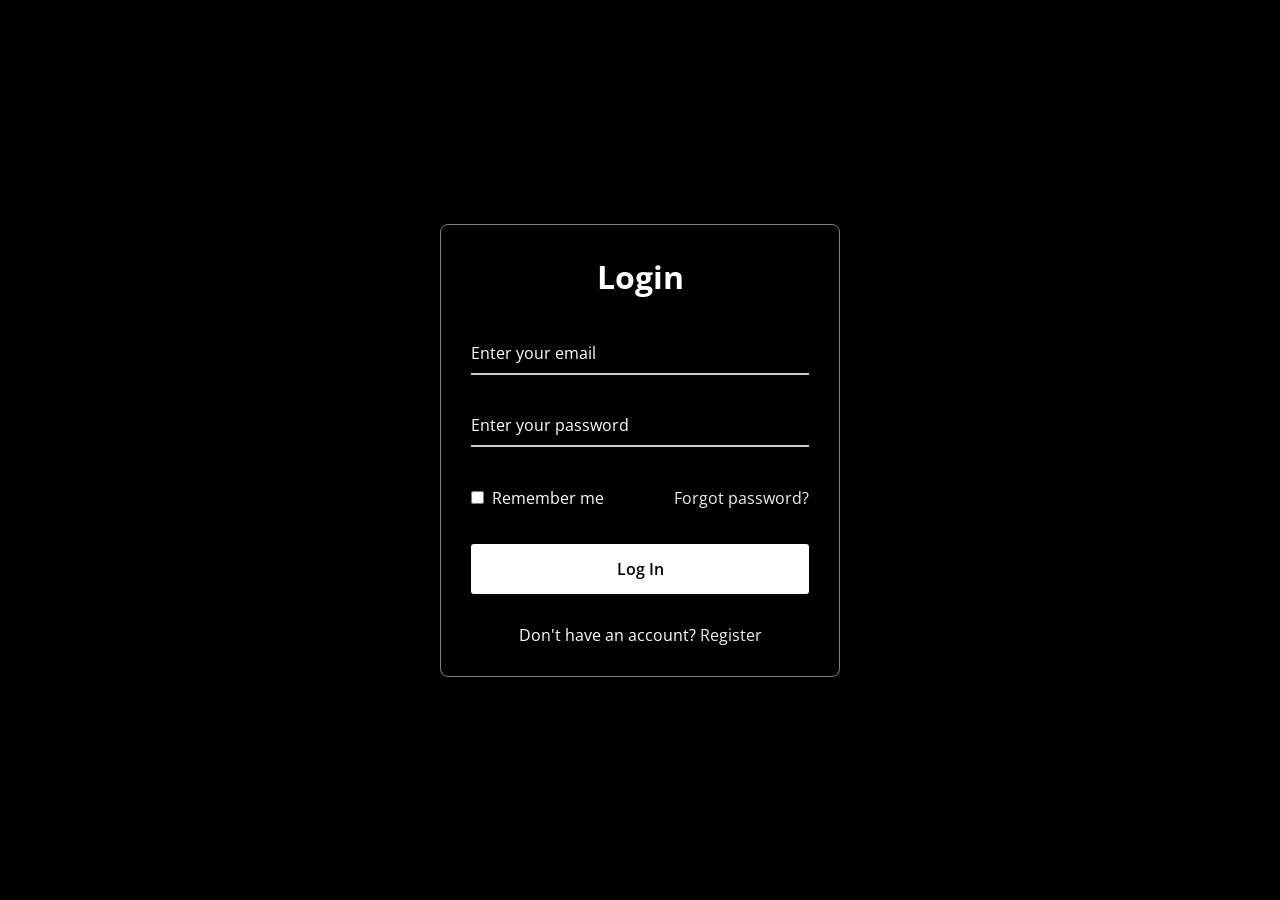
==== login/index.html @ d8373593 "Add files via upload" ====
<!DOCTYPE html>
<!-- Coding By CodingNepal - www.codingnepalweb.com -->
<html>
<head>
  <meta charset="UTF-8">
  <meta name="viewport" content="width=device-width, initial-scale=1.0">
  <title>Glassmorphism Login Form | CodingNepal</title>
  <link rel="stylesheet" href="style.css">
</head>
<body>
  <div class="wrapper">
    <form action="#">
      <h2>Login</h2>
        <div class="input-field">
        <input type="text" required>
        <label>Enter your email</label>
      </div>
      <div class="input-field">
        <input type="password" required>
        <label>Enter your password</label>
      </div>
      <div class="forget">
        <label for="remember">
          <input type="checkbox" id="remember">
          <p>Remember me</p>
        </label>
        <a href="#">Forgot password?</a>
      </div>
      <button type="submit">Log In</button>
      <div class="register">
        <p>Don't have an account? <a href="#">Register</a></p>
      </div>
    </form>
  </div>
</body>
</html>
---- login/style.css ----
@import url("https://fonts.googleapis.com/css2?family=Open+Sans:wght@200;300;400;500;600;700&display=swap");

* {
  margin: 0;
  padding: 0;
  box-sizing: border-box;
  font-family: "Open Sans", sans-serif;
}

body {
  display: flex;
  align-items: center;
  justify-content: center;
  min-height: 100vh;
  width: 100%;
  padding: 0 10px;
}

body::before {
  content: "";
  position: absolute;
  width: 100%;
  height: 100%;
  background: url("hero-bg.jpg"), #000;
  background-position: center;
  background-size: cover;
}

.wrapper {
  width: 400px;
  border-radius: 8px;
  padding: 30px;
  text-align: center;
  border: 1px solid rgba(255, 255, 255, 0.5);
  backdrop-filter: blur(9px);
  -webkit-backdrop-filter: blur(9px);
}

form {
  display: flex;
  flex-direction: column;
}

h2 {
  font-size: 2rem;
  margin-bottom: 20px;
  color: #fff;
}

.input-field {
  position: relative;
  border-bottom: 2px solid #ccc;
  margin: 15px 0;
}

.input-field label {
  position: absolute;
  top: 50%;
  left: 0;
  transform: translateY(-50%);
  color: #fff;
  font-size: 16px;
  pointer-events: none;
  transition: 0.15s ease;
}

.input-field input {
  width: 100%;
  height: 40px;
  background: transparent;
  border: none;
  outline: none;
  font-size: 16px;
  color: #fff;
}

.input-field input:focus~label,
.input-field input:valid~label {
  font-size: 0.8rem;
  top: 10px;
  transform: translateY(-120%);
}

.forget {
  display: flex;
  align-items: center;
  justify-content: space-between;
  margin: 25px 0 35px 0;
  color: #fff;
}

#remember {
  accent-color: #fff;
}

.forget label {
  display: flex;
  align-items: center;
}

.forget label p {
  margin-left: 8px;
}

.wrapper a {
  color: #efefef;
  text-decoration: none;
}

.wrapper a:hover {
  text-decoration: underline;
}

button {
  background: #fff;
  color: #000;
  font-weight: 600;
  border: none;
  padding: 12px 20px;
  cursor: pointer;
  border-radius: 3px;
  font-size: 16px;
  border: 2px solid transparent;
  transition: 0.3s ease;
}

button:hover {
  color: #fff;
  border-color: #fff;
  background: rgba(255, 255, 255, 0.15);
}

.register {
  text-align: center;
  margin-top: 30px;
  color: #fff;
}
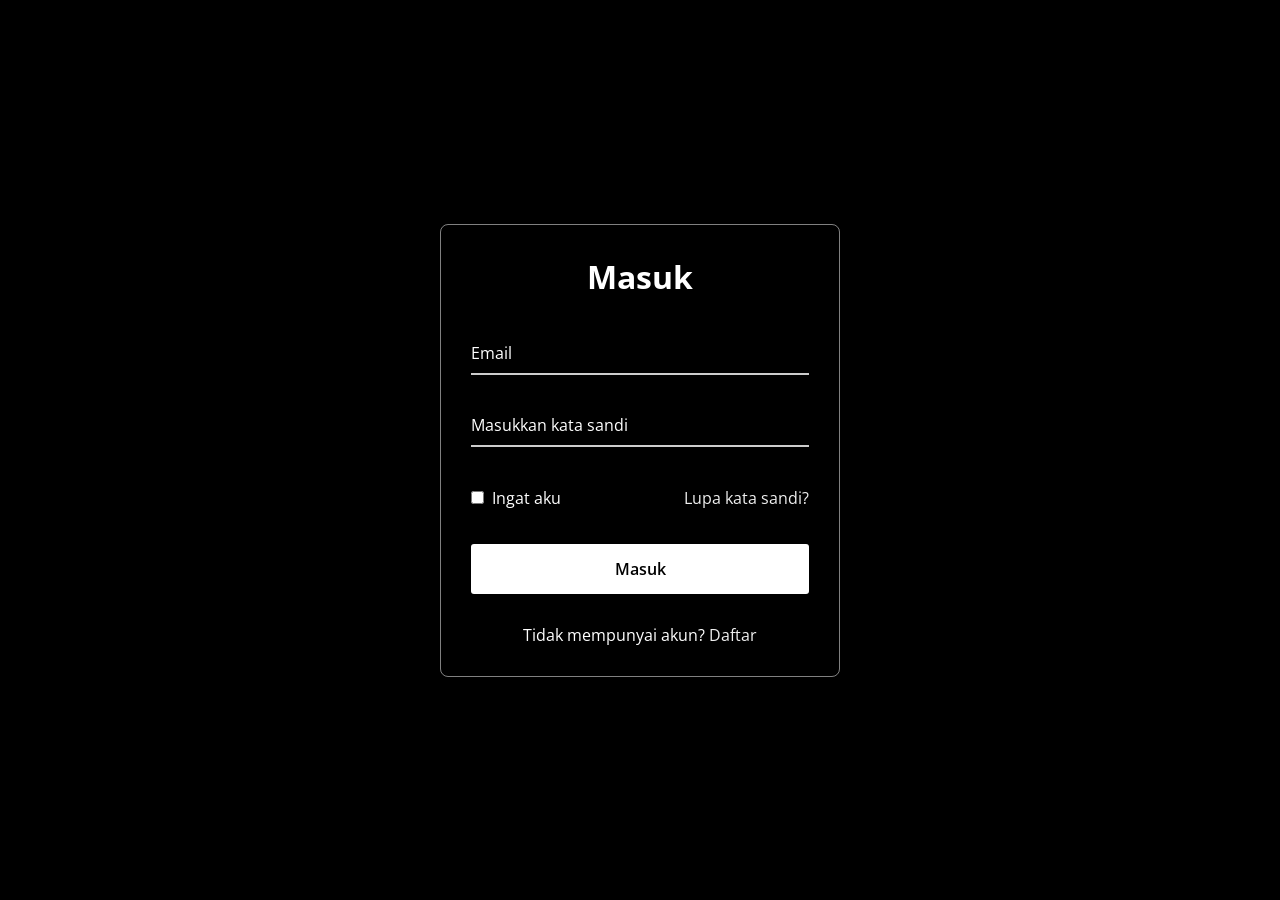
==== commit 09d44568: "Update index.html" ====
--- a/login/index.html
+++ b/login/index.html
@@ -4,33 +4,33 @@
 <head>
   <meta charset="UTF-8">
   <meta name="viewport" content="width=device-width, initial-scale=1.0">
-  <title>Glassmorphism Login Form | CodingNepal</title>
+  <title>Masuk PsikoChizz</title>
   <link rel="stylesheet" href="style.css">
 </head>
 <body>
   <div class="wrapper">
     <form action="#">
-      <h2>Login</h2>
+      <h2>Masuk</h2>
         <div class="input-field">
         <input type="text" required>
-        <label>Enter your email</label>
+        <label>Email</label>
       </div>
       <div class="input-field">
         <input type="password" required>
-        <label>Enter your password</label>
+        <label>Masukkan kata sandi</label>
       </div>
       <div class="forget">
         <label for="remember">
           <input type="checkbox" id="remember">
-          <p>Remember me</p>
+          <p>Ingat aku</p>
         </label>
-        <a href="#">Forgot password?</a>
+        <a href="#">Lupa kata sandi?</a>
       </div>
-      <button type="submit">Log In</button>
+      <button type="submit">Masuk</button>
       <div class="register">
-        <p>Don't have an account? <a href="#">Register</a></p>
+        <p>Tidak mempunyai akun? <a href="#">Daftar</a></p>
       </div>
     </form>
   </div>
 </body>
-</html>+</html>
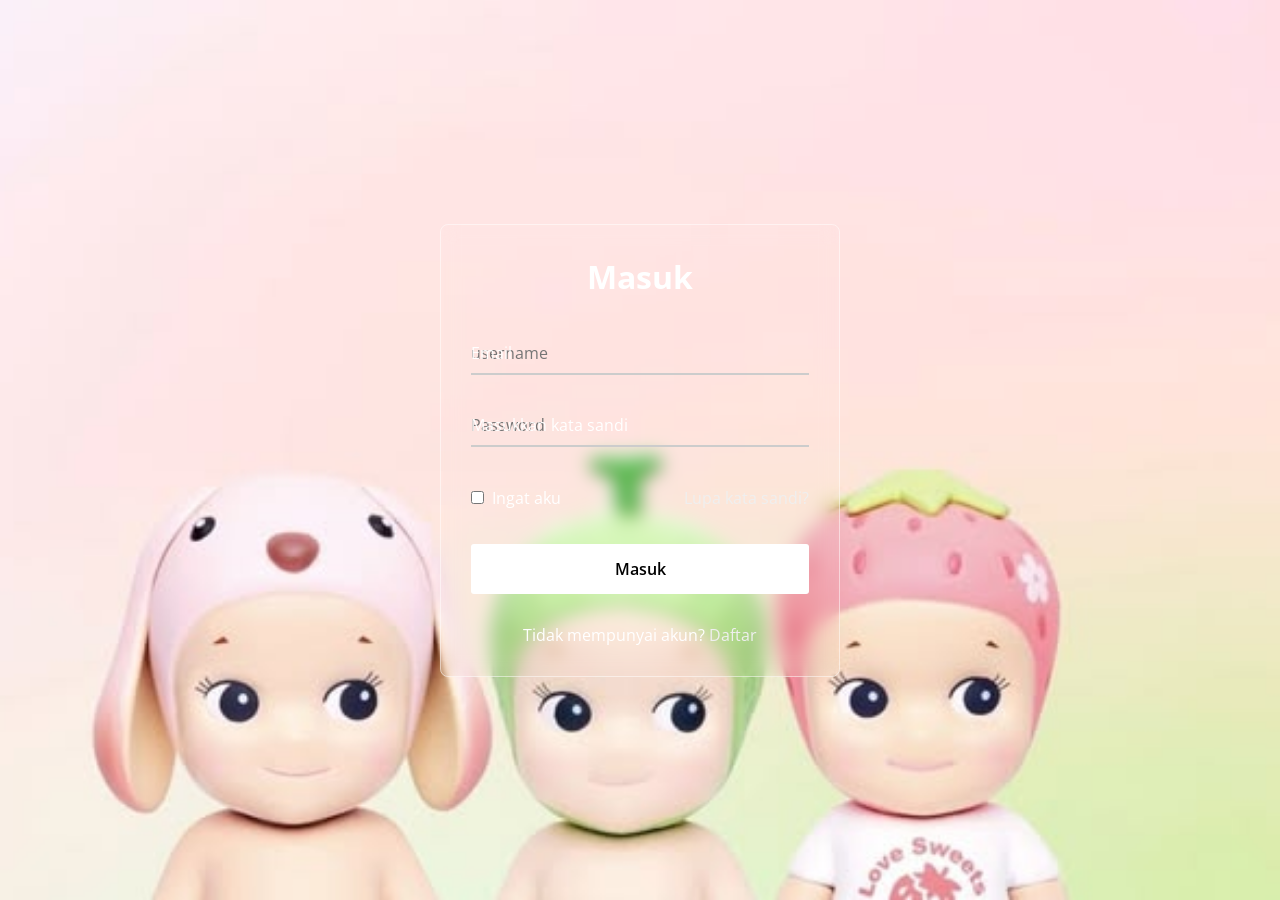
==== commit 7e90605e: "Update index.html" ====
--- a/login/index.html
+++ b/login/index.html
@@ -9,16 +9,22 @@
 </head>
 <body>
   <div class="wrapper">
-    <form action="#">
+    <!-- Added class="login" and id="loginForm" from the image -->
+    <form action="#" class="login" id="loginForm">
       <h2>Masuk</h2>
-        <div class="input-field">
-        <input type="text" required>
+      
+      <!-- Added id="username" and placeholder from the image -->
+      <div class="input-field field">
+        <input type="text" placeholder="username" required id="username">
         <label>Email</label>
       </div>
-      <div class="input-field">
-        <input type="password" required>
+      
+      <!-- Added id="password" and placeholder from the image -->
+      <div class="input-field field">
+        <input type="password" placeholder="Password" required id="password">
         <label>Masukkan kata sandi</label>
       </div>
+      
       <div class="forget">
         <label for="remember">
           <input type="checkbox" id="remember">
@@ -26,11 +32,18 @@
         </label>
         <a href="#">Lupa kata sandi?</a>
       </div>
+      
       <button type="submit">Masuk</button>
+      
       <div class="register">
-        <p>Tidak mempunyai akun? <a href="#">Daftar</a></p>
+        <p>Tidak mempunyai akun? <a href="register.html">Daftar</a></p>
       </div>
     </form>
   </div>
+  
+  <div id="alertBox" class="alert" style="display:none;"></div>
+<form/>
+
+<script src="login.js"></script>
 </body>
 </html>
--- a/login/style.css
+++ b/login/style.css
@@ -21,7 +21,7 @@
   position: absolute;
   width: 100%;
   height: 100%;
-  background: url("hero-bg.jpg"), #000;
+  background: url("download (3).jpg"), #000;
   background-position: center;
   background-size: cover;
 }
@@ -134,4 +134,4 @@
   text-align: center;
   margin-top: 30px;
   color: #fff;
-}+}
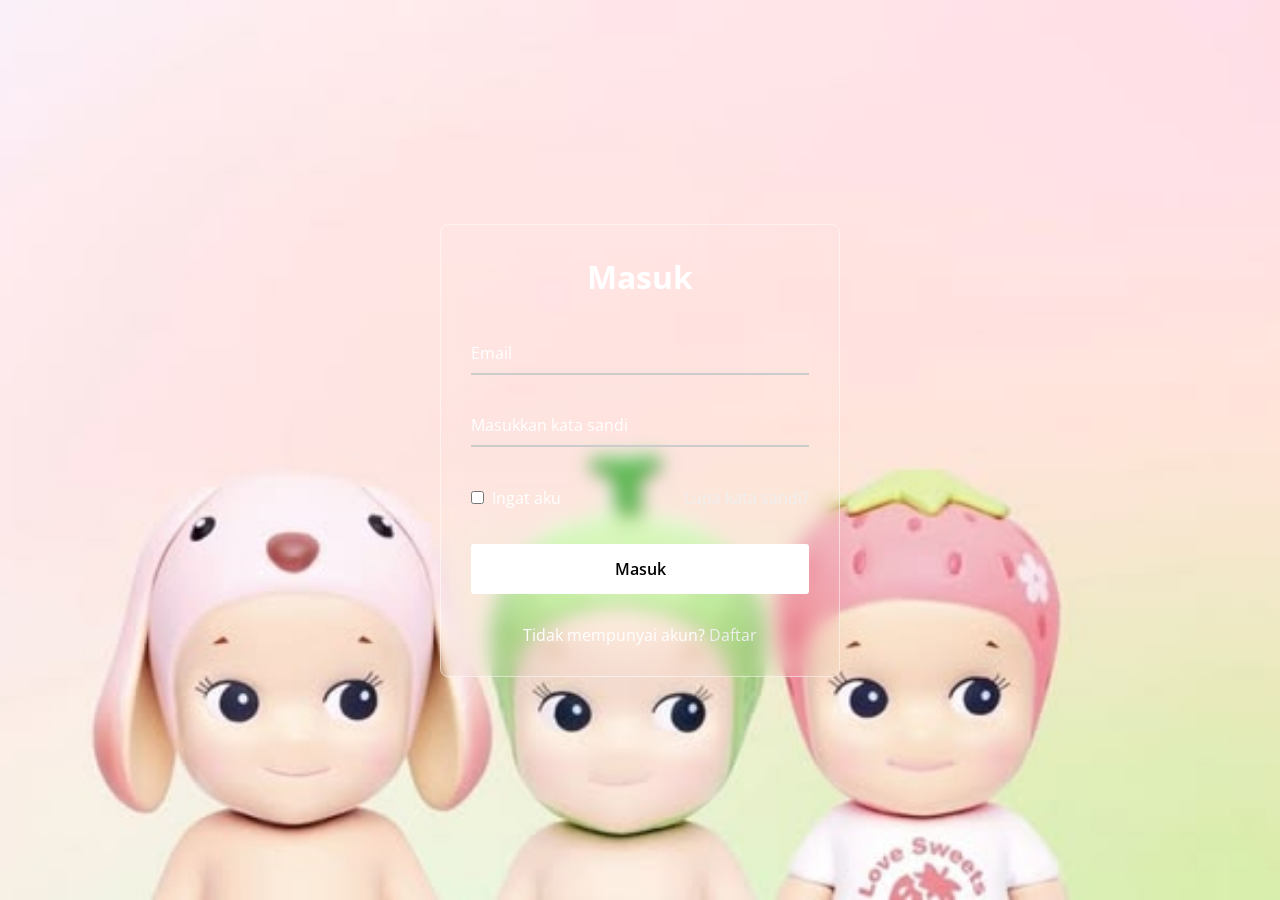
==== commit 76669576: "Update index.html" ====
--- a/login/index.html
+++ b/login/index.html
@@ -13,15 +13,15 @@
     <form action="#" class="login" id="loginForm">
       <h2>Masuk</h2>
       
-      <!-- Added id="username" and placeholder from the image -->
+      <!-- Added id="username" from the image -->
       <div class="input-field field">
-        <input type="text" placeholder="username" required id="username">
+        <input type="text" required id="username">
         <label>Email</label>
       </div>
       
-      <!-- Added id="password" and placeholder from the image -->
+      <!-- Added id="password" from the image -->
       <div class="input-field field">
-        <input type="password" placeholder="Password" required id="password">
+        <input type="password" required id="password">
         <label>Masukkan kata sandi</label>
       </div>
       
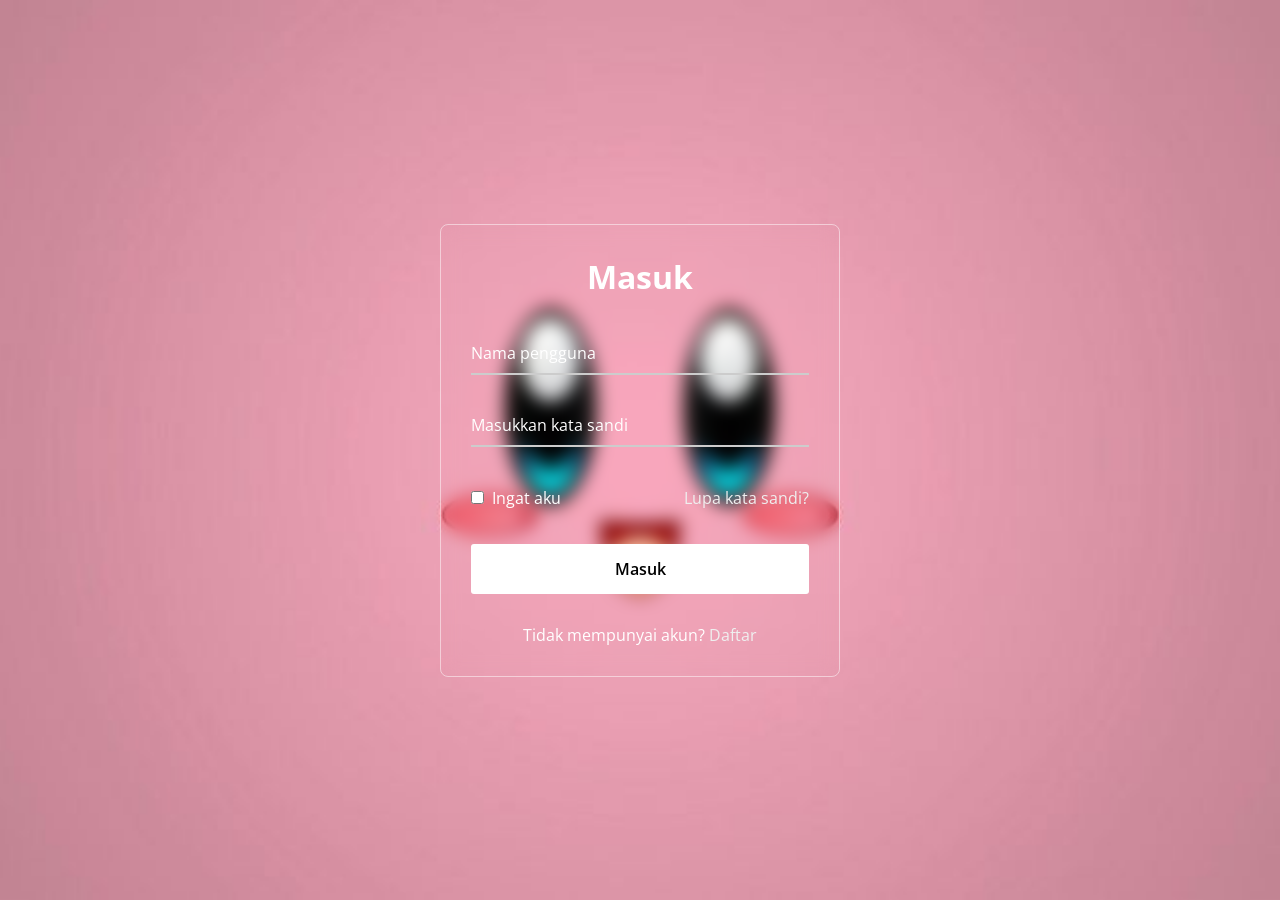
==== commit e2c971c2: "Update index.html" ====
--- a/login/index.html
+++ b/login/index.html
@@ -16,7 +16,7 @@
       <!-- Added id="username" from the image -->
       <div class="input-field field">
         <input type="text" required id="username">
-        <label>Email</label>
+        <label>Nama pengguna</label>
       </div>
       
       <!-- Added id="password" from the image -->
--- a/login/style.css
+++ b/login/style.css
@@ -21,7 +21,7 @@
   position: absolute;
   width: 100%;
   height: 100%;
-  background: url("download (3).jpg"), #000;
+  background: url("kirby.jpg"), #000;
   background-position: center;
   background-size: cover;
 }
